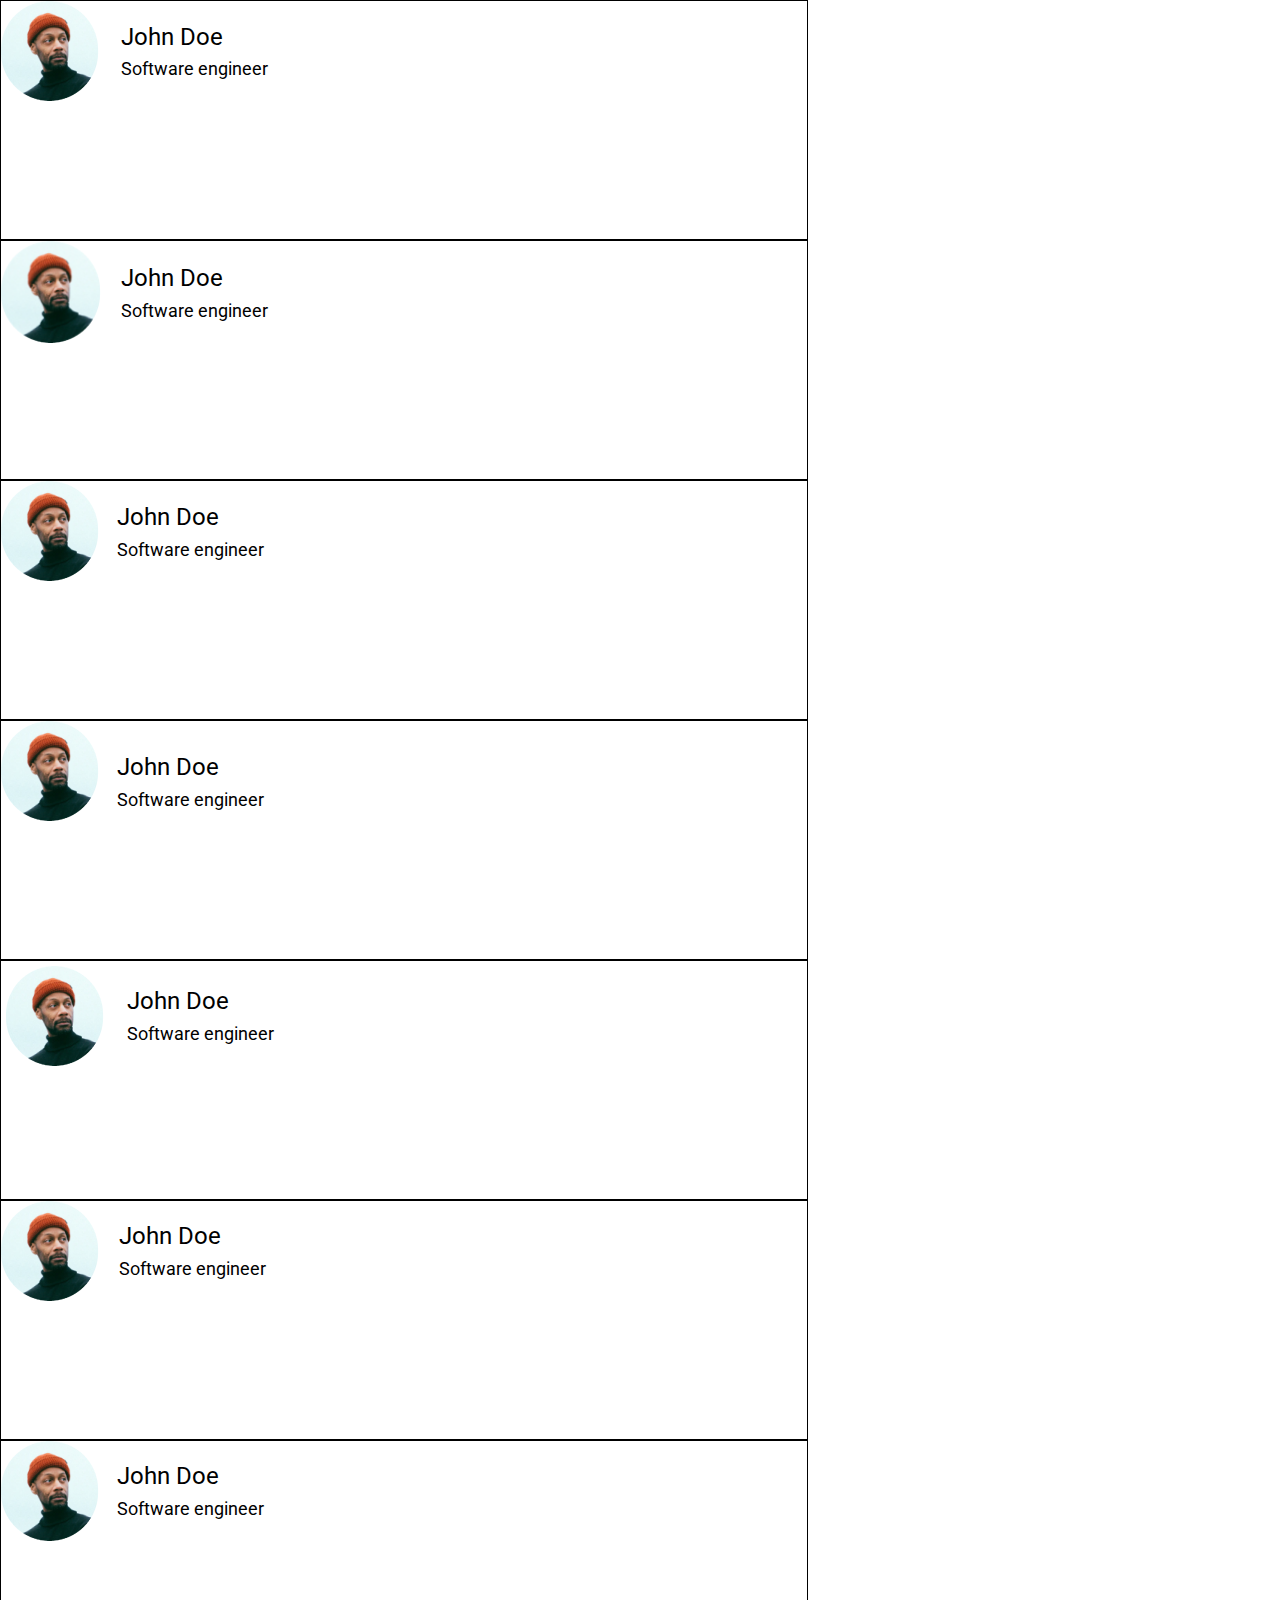
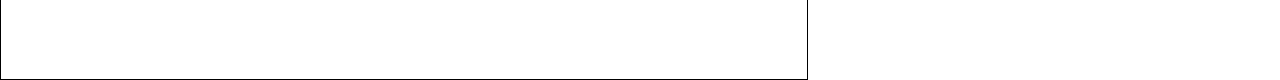
==== DZ_12/DZ_12.html @ 0bc2dadc "add part dz_11 and full dz_12" ====
<!DOCTYPE html>
<html lang="en">
<head>  
    <link rel="stylesheet"  type="text/css" href="style/reset.css">
    <link rel="stylesheet" type="text/css" href="style/style.css"> <!--Подтягиваю цсс файл-->
    <meta charset="UTF-8">       
    <link href="https://fonts.googleapis.com/css2?family=Roboto&display=swap" rel="stylesheet">  
    <meta name="author" content="Arshinnikov Vladimir">    
    <title>DZ-12</title>
</head>
<body>


    <!-- СТАРТ postion 1-->

    <div class="container position">
        <div class="position">
            <img class="image-position image" src="man.png" alt="black man">
            <p class="name name-position">John Doe</p>
            <p class="profession profession-position">Software engineer</p>
        </div>        
    </div>

    <!-- КОНЕЦ position -->


    <!-- СТАРТ бэкграунд 2-->

    <div class="container">
        <div class="background">            
            <p class="marg-background name">John Doe</p>
            <p class="marg-background-2 profession">Software engineer</p>
        </div>        
    </div>

    <!-- КОНЕЦ бэкграунд -->


    <!-- СТАРТ FLOAT 3-->

    <div class="container">
        <div class="float">
            <img class="image-float image" src="man.png" alt="black man">
            <p class="name-float">John Doe</p>
            <p class="profession">Software engineer</p>
        </div>        
    </div>
    
    <!-- КОНЕЦ FLOAT -->


    <!-- СТАРТ ТАБЛИЦЫ 4-->

    <div class="container">
        <table class="border-table">
            <tr class="tr-1">
                <td rowspan="3" class="td-img">
                    <img class="image-table image" src="man.png" alt="black man">
                </td>
                <td class="td-text">
                    <p class="name-table"><span>John Doe</span>Software engineer</p>
                </td>
            </tr>            
           
        </table>
    </div>

    <!-- КОНЕЦ ТАБЛИЦЫ -->


    <!-- СТАРТ ТАБЛИЦА в CSS 5-->
    
    <div class="container">
        <div class="table-grid">
            <div class="table-grid-tr">
                <div class="table-grid-td">
                    <img class="image" src="man.png" alt="black man">
                </div>
                <div class="table-grid-td">
                    <p class="name-table"><span>John Doe</span>Software engineer</p>
                </div>
            </div>            
            </div>
        </div>
    </div>

    <!-- КОНЕЦ ТАБЛИЦА в CSS-->


    <!-- СТАРТ grid 7-->

    <div class="container grid">
        <div class="grid-img">
            <img class="image" src="man.png" alt="black man">
        </div>
        <div class="grid-container">
            <p class="name-table center-text"><span>John Doe</span>Software engineer</p>
        </div>                             
    </div>

    <!-- КОНЕЦ grid -->
    

    <!-- СТАРТ флекс 8-->
    
    <section class="container">
        <div class="flex-div">
            <img class="image" src="man.png" alt="black man">
            <ul class="flex-ul ">
            
                <li class="name">
                    John Doe
                </li>
                <li class="profession">
                    Software engineer
                </li>
            </ul>
        </div>      
    </section>

<!-- КОЕНЕЦ флекс -->  



</body>


</html>
---- DZ_12/style/style.css ----
/* GLOBAL */
.container {
    width: 808px;
    height: 240px;
    border: 1px solid black;
}
.name {
    font-family: Roboto;
    font-style: normal;
    font-weight: normal;
    font-size: 24px;
    line-height: 1.17;
    color: #000000;
    margin-bottom: 9px;
}

.profession {
    font-family: Roboto;
    font-style: normal;
    font-weight: normal;
    font-size: 18px;
    line-height: 1.16;
    color: #000000;
}


.image {
    margin-right: 18px;
}

/* GLOBAL END*/

/* POSITION 1 */

.position {
    position: relative;
}

.name-position {
    position: absolute;
    top: 22px;
    left: 120px;
}

.image-position {
    position: absolute;
}

.profession-position {
    position: absolute;
    top: 58px;
    left: 120px;
}

/* POSITION end*/


/* BACKGROUND 2*/

.background {
    background-image: url(../man.png);
    background-repeat: no-repeat;
    background-position: top left;
    background-size: 100px;
    height: 200px;
}

.marg-background {
    margin-left: 120px;
    padding-top: 23px;
}

.marg-background-2 {
    margin-left: 120px;
}
/* BACKGROUND END*/


/* FLOAT 3*/

.name-float {
    padding-top: 22px;
    font-family: Roboto;
    font-style: normal;
    font-weight: normal;
    font-size: 24px;
    line-height: 1.17;
    color: #000000;
    margin-bottom: 9px;
}

.image-float {
    float: left;
}
/* FLOAt end */


/* TABLE 4 */

.tr-1 {    
    height: 70px;
}


.name-table {    
    font-family: Roboto;
    font-style: normal;
    font-weight: normal;
    font-size: 18px;
    line-height: 1.16;
    color: #000000;
    vertical-align: middle;  
}
.name-table span {
    display: block;
    font-family: Roboto;
    font-style: normal;
    font-weight: normal;
    font-size: 24px;
    line-height: 1.17;
    color: #000000;
    margin-bottom: 9px;
}
/* TABLE end */


/* TABLE CSS 5 */

.table-grid {
   display: table;    
	border: none;
	border-collapse: separate;
	border-spacing: 5px;    
}

.table-grid-tr {
    display: table-row;       
}

.table-grid-td {
    display: table-cell; 
    vertical-align: middle;
}

/* end TABLE CSS */

/* Start GRID 7 */

.grid {
    display: grid;   
    grid-template-columns: 100px 200px;
    grid-template-rows: 100px 20px; 
    grid-gap: 18px;    
    grid-template-areas: "img text-1"
                         "img text-2"
}

.grid-container {    
    padding-top: 21px;
}


/* end GRID */


/* FLEX START 8 */
.flex-div {
    display: flex;
    align-items: center;
}

.flex-ul {
    display: flex;
    flex-direction: column;
    align-items:flex-start;
}

.flex-ul .name {
    margin-bottom: 9px;
}

/* FLEX END*/
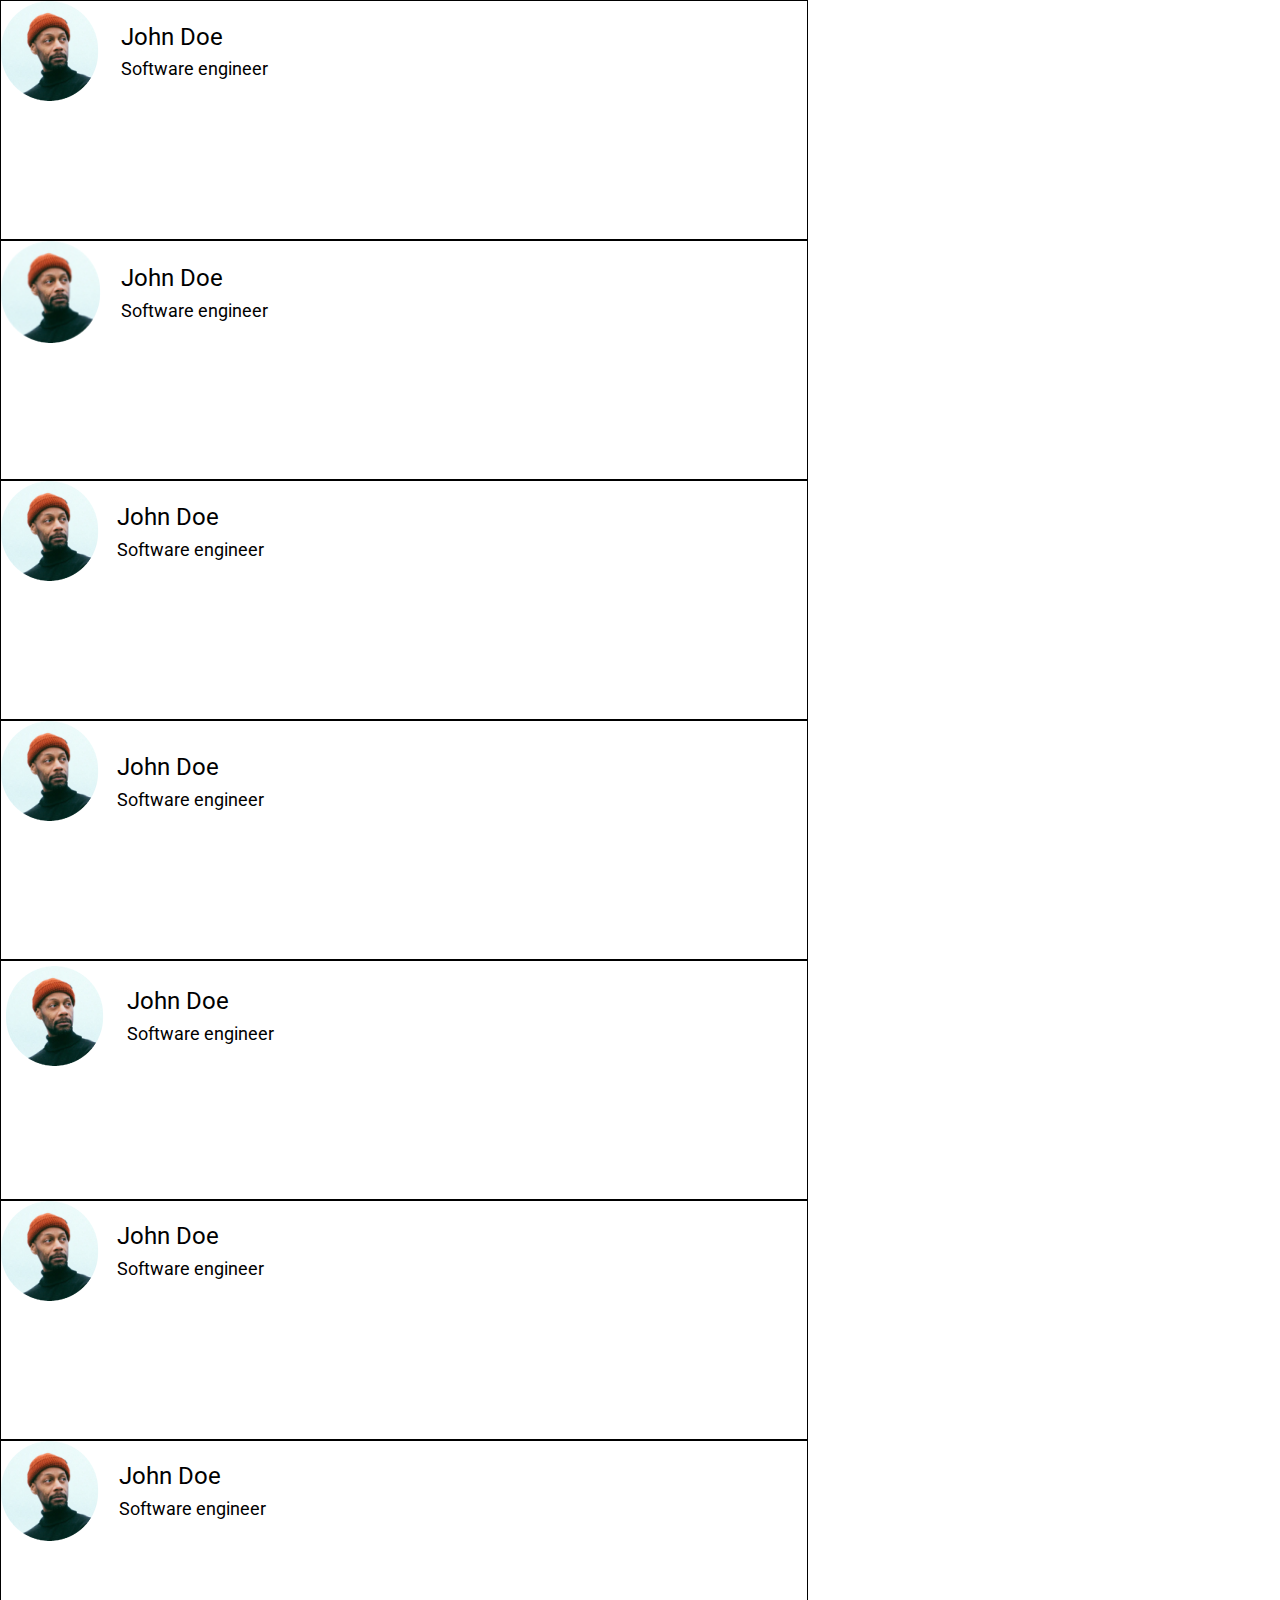
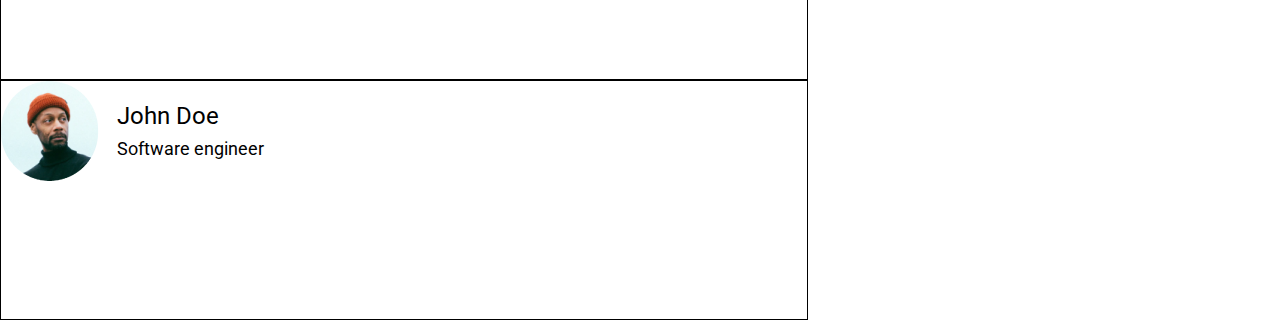
==== commit e7b6bb74: "add inline-block variant" ====
--- a/DZ_12/DZ_12.html
+++ b/DZ_12/DZ_12.html
@@ -54,7 +54,7 @@
     <div class="container">
         <table class="border-table">
             <tr class="tr-1">
-                <td rowspan="3" class="td-img">
+                <td class="td-img">
                     <img class="image-table image" src="man.png" alt="black man">
                 </td>
                 <td class="td-text">
@@ -79,12 +79,25 @@
                 <div class="table-grid-td">
                     <p class="name-table"><span>John Doe</span>Software engineer</p>
                 </div>
-            </div>            
-            </div>
+            </div> 
         </div>
     </div>
 
     <!-- КОНЕЦ ТАБЛИЦА в CSS-->
+
+
+    <!-- СТАРТ ИНЛАЙН-БЛОК 6 -->
+
+    <div class="container"><div class="inline-block">
+            <img class="image" src="man.png" alt="black man">
+        </div><div class="inline-block align-center">
+            <p class="name">John Doe</p>
+            <p class="profession">Software engineer</p>
+        </div>
+        </div>
+    </div>
+
+    <!--  конец ИНЛАЙН-БЛОК 6 -->
 
 
     <!-- СТАРТ grid 7-->
@@ -103,7 +116,7 @@
 
     <!-- СТАРТ флекс 8-->
     
-    <section class="container">
+    <div class="container">
         <div class="flex-div">
             <img class="image" src="man.png" alt="black man">
             <ul class="flex-ul ">
@@ -116,7 +129,7 @@
                 </li>
             </ul>
         </div>      
-    </section>
+    </div>
 
 <!-- КОЕНЕЦ флекс -->  
 
--- a/DZ_12/style/style.css
+++ b/DZ_12/style/style.css
@@ -144,6 +144,19 @@
 
 /* end TABLE CSS */
 
+
+/* Start inline-block */
+
+.inline-block {
+    display: inline-block;    
+}
+
+.align-center {
+    vertical-align: middle;
+}
+/*End inline-block */
+
+
 /* Start GRID 7 */
 
 .grid {
